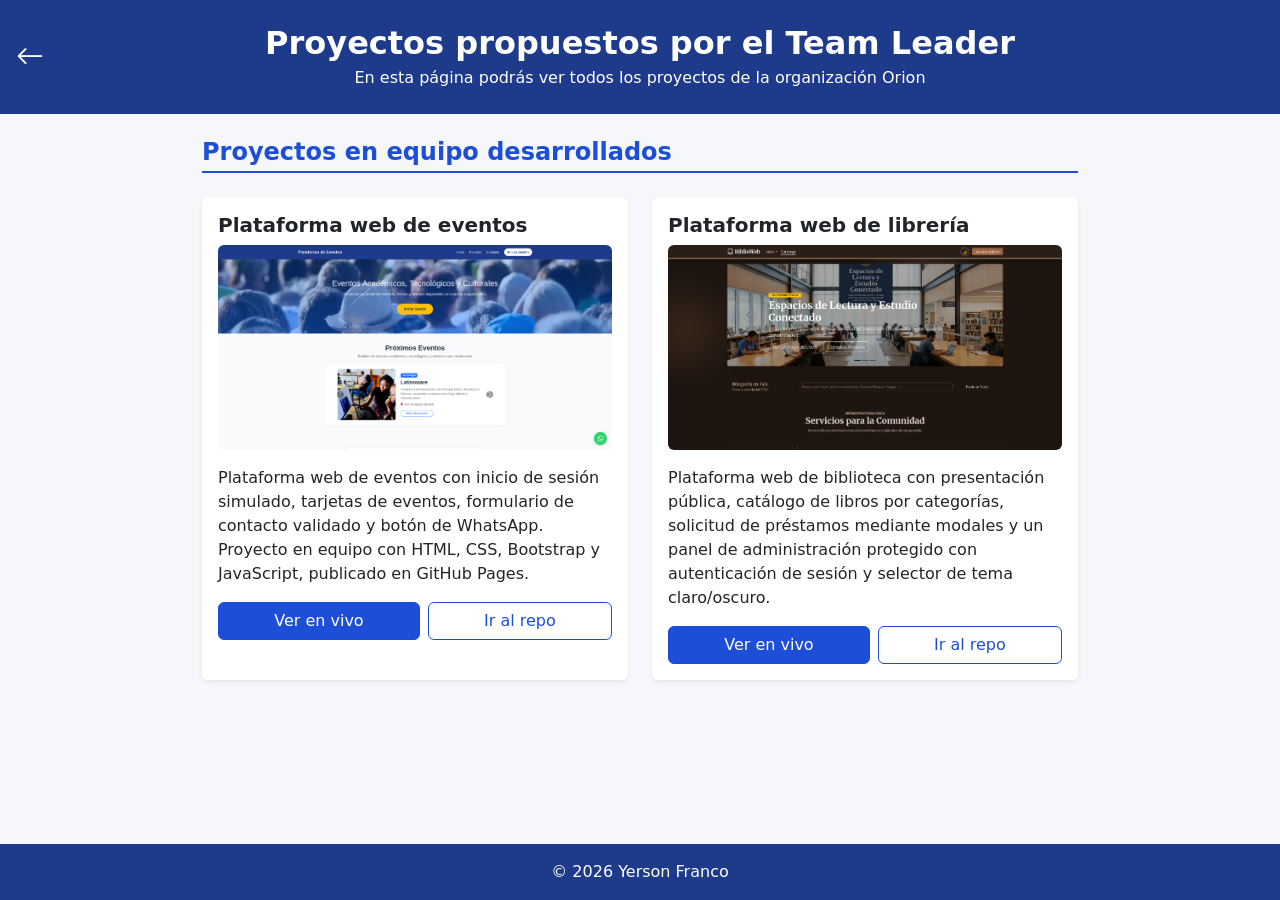
==== pages/group.html @ 95ed57cf "feat: pagina de trabajos grupales" ====
<!DOCTYPE html>
<html lang="es">

<head>
    <meta charset="UTF-8">
    <meta name="viewport" content="width=device-width, initial-scale=1.0">
    <meta name="description"
        content="Portafolio de Yerson Franco, desarrollador de software en formación: presentación, experiencia y proyectos.">
    <title>Proyectos en equipo | Yerson Franco</title>
    <link href="https://cdn.jsdelivr.net/npm/bootstrap@5.3.3/dist/css/bootstrap.min.css" rel="stylesheet">
    <link href="https://cdn.jsdelivr.net/npm/bootstrap-icons@1.11.3/font/bootstrap-icons.min.css" rel="stylesheet">
    <link rel="stylesheet" href="../css/style.css">
</head>

<body style="background-color: #f5f7fa;">

    <header class="bg-oscuro text-white text-center py-4 px-3 position-relative">

        <a href="../index.html" class="position-absolute top-50 start-0 translate-middle-y ms-3 text-white fs-3"
            aria-label="Volver al inicio">
            <i class="bi bi-arrow-left"></i>
        </a>

        <h1 class="h2 fw-bold mb-1">Proyectos propuestos por el Team Leader</h1>
        <p class="mb-0">En esta página podrás ver todos los proyectos de la organización Orion</p>

    </header>

    <main class="container py-4" style="max-width: 900px;">

        <section id="proyectos" class="mb-4">
            <h2 class="h4 fw-bold text-primary border-bottom border-primary border-2 pb-1 mb-4">Proyectos en equipo
                desarrollados
            </h2>

            <div class="row row-cols-1 row-cols-md-2 g-4">


                <div class="col">
                    <article class="card h-100 border-0 shadow-sm">
                        <div class="card-body p-3">
                            <h3 class="h5 fw-bold">Plataforma web de eventos</h3>
                            <img src="../img/eventos.png" class="img-fluid rounded mb-3"
                                alt="Captura proyecto de plataforma de eventos">
                            <p>Plataforma web de eventos con inicio de sesión simulado, tarjetas de eventos, formulario
                                de contacto
                                validado y botón de WhatsApp. Proyecto en equipo con HTML, CSS, Bootstrap y JavaScript,
                                publicado en
                                GitHub Pages.</p>
                            <div class="d-flex flex-wrap gap-2">
                                <a class="btn btn-primary flex-fill"
                                    href="https://carolinnadev.github.io/trabajo_grupal/index.html" target="_blank"
                                    rel="noopener noreferrer">Ver en vivo</a>
                                <a class="btn btn-outline-primary flex-fill"
                                    href="https://github.com/carolinnadev/trabajo_grupal" target="_blank"
                                    rel="noopener noreferrer">Ir al repo</a>
                            </div>
                        </div>
                    </article>
                </div>

                <div class="col">
                    <article class="card h-100 border-0 shadow-sm">
                        <div class="card-body p-3">
                            <h3 class="h5 fw-bold">Plataforma web de librería</h3>
                            <img src="../img/libreria.png" class="img-fluid rounded mb-3"
                                alt="Captura proyecto librería">
                            <p>Plataforma web de biblioteca con presentación pública, catálogo de libros
                                por
                                categorías, solicitud de préstamos mediante modales y un panel de administración
                                protegido con
                                autenticación de sesión y selector de tema claro/oscuro.</p>
                            <div class="d-flex flex-wrap gap-2">
                                <a class="btn btn-primary flex-fill"
                                    href="https://c8-orion.github.io/libreria_bootstrap/" target="_blank"
                                    rel="noopener noreferrer">Ver en vivo</a>
                                <a class="btn btn-outline-primary flex-fill"
                                    href="https://github.com/C8-Orion/libreria_bootstrap" target="_blank"
                                    rel="noopener noreferrer">Ir al repo</a>
                            </div>
                        </div>
                    </article>
                </div>

            </div>
        </section>

    </main>

    <footer class="bg-oscuro text-white text-center py-3">
        <p class="mb-0">© 2026 Yerson Franco</p>
    </footer>

</body>

</html>
---- css/style.css ----
:root {
  --bs-primary: #1d4ed8;
  --bs-primary-rgb: 29, 78, 216;
}

.bg-oscuro {
  background-color: #1e3a8a;
}

.btn-primary {
  --bs-btn-bg: #1d4ed8;
  --bs-btn-border-color: #1d4ed8;
  --bs-btn-hover-bg: #1e3a8a;
  --bs-btn-hover-border-color: #1e3a8a;
  --bs-btn-active-bg: #1e3a8a;
  --bs-btn-active-border-color: #1e3a8a;
}

.btn-outline-primary {
  --bs-btn-color: #1d4ed8;
  --bs-btn-border-color: #1d4ed8;
  --bs-btn-hover-bg: #1e3a8a;
  --bs-btn-hover-border-color: #1e3a8a;
  --bs-btn-active-bg: #1e3a8a;
  --bs-btn-active-border-color: #1e3a8a;
}

html {
  height: 100%;
}

body {
  display: flex;
  flex-direction: column;
  min-height: 100%;
  margin: 0;
}

main {
  flex: 1;
  /* Esto hace que el contenido ocupe todo el espacio libre */
}

footer {
  margin-top: auto;
  /* Empuja el footer siempre al fondo */
}
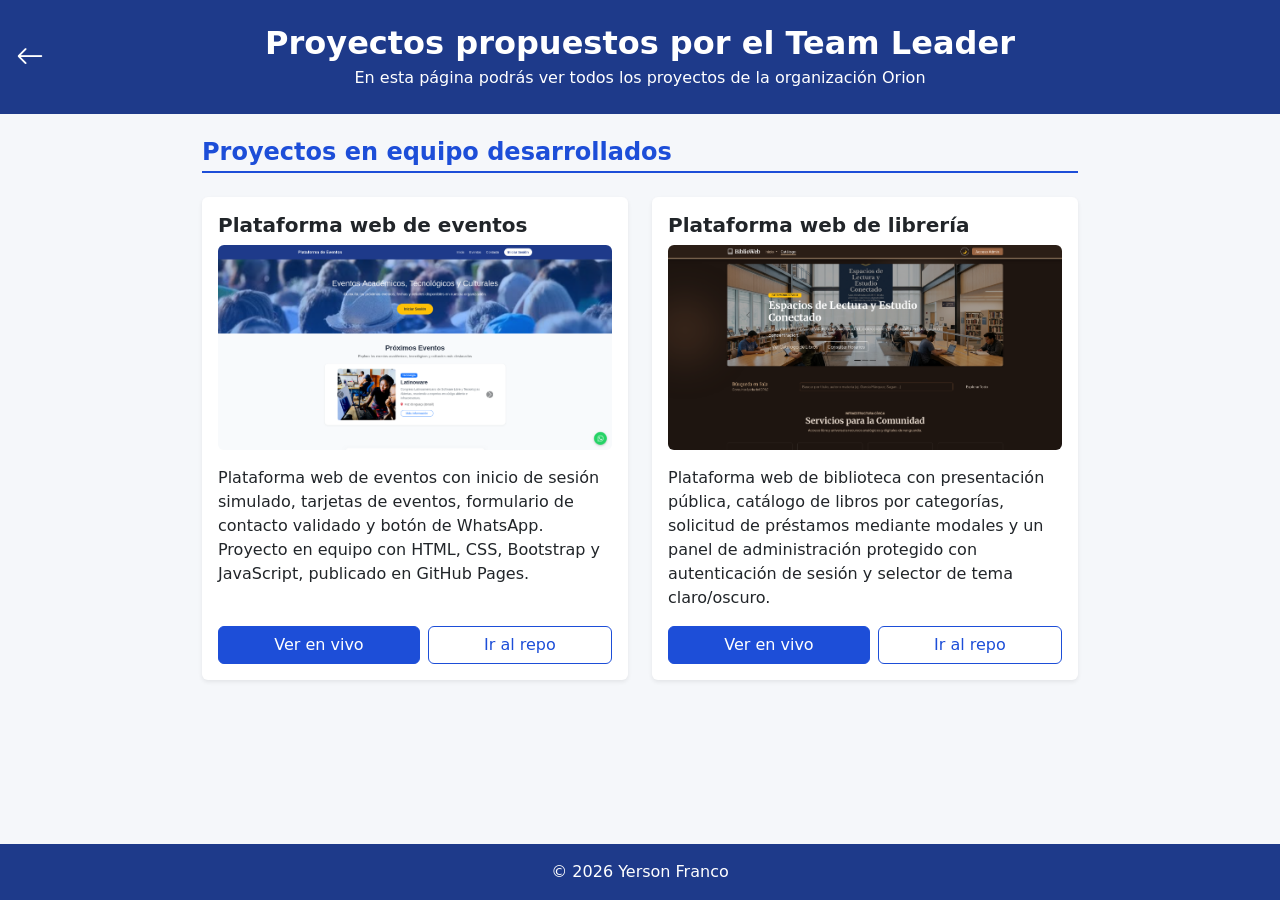
==== commit 43ec7eef: "feat: pagina de trabajos individuales" ====
--- a/pages/group.html
+++ b/pages/group.html
@@ -38,7 +38,7 @@
 
                 <div class="col">
                     <article class="card h-100 border-0 shadow-sm">
-                        <div class="card-body p-3">
+                        <div class="card-body p-3 d-flex flex-column">
                             <h3 class="h5 fw-bold">Plataforma web de eventos</h3>
                             <img src="../img/eventos.png" class="img-fluid rounded mb-3"
                                 alt="Captura proyecto de plataforma de eventos">
@@ -47,7 +47,7 @@
                                 validado y botón de WhatsApp. Proyecto en equipo con HTML, CSS, Bootstrap y JavaScript,
                                 publicado en
                                 GitHub Pages.</p>
-                            <div class="d-flex flex-wrap gap-2">
+                            <div class="d-flex flex-wrap gap-2 mt-auto">
                                 <a class="btn btn-primary flex-fill"
                                     href="https://carolinnadev.github.io/trabajo_grupal/index.html" target="_blank"
                                     rel="noopener noreferrer">Ver en vivo</a>
@@ -61,7 +61,7 @@
 
                 <div class="col">
                     <article class="card h-100 border-0 shadow-sm">
-                        <div class="card-body p-3">
+                        <div class="card-body p-3 d-flex flex-column">
                             <h3 class="h5 fw-bold">Plataforma web de librería</h3>
                             <img src="../img/libreria.png" class="img-fluid rounded mb-3"
                                 alt="Captura proyecto librería">
@@ -70,7 +70,7 @@
                                 categorías, solicitud de préstamos mediante modales y un panel de administración
                                 protegido con
                                 autenticación de sesión y selector de tema claro/oscuro.</p>
-                            <div class="d-flex flex-wrap gap-2">
+                            <div class="d-flex flex-wrap gap-2 mt-auto">
                                 <a class="btn btn-primary flex-fill"
                                     href="https://c8-orion.github.io/libreria_bootstrap/" target="_blank"
                                     rel="noopener noreferrer">Ver en vivo</a>
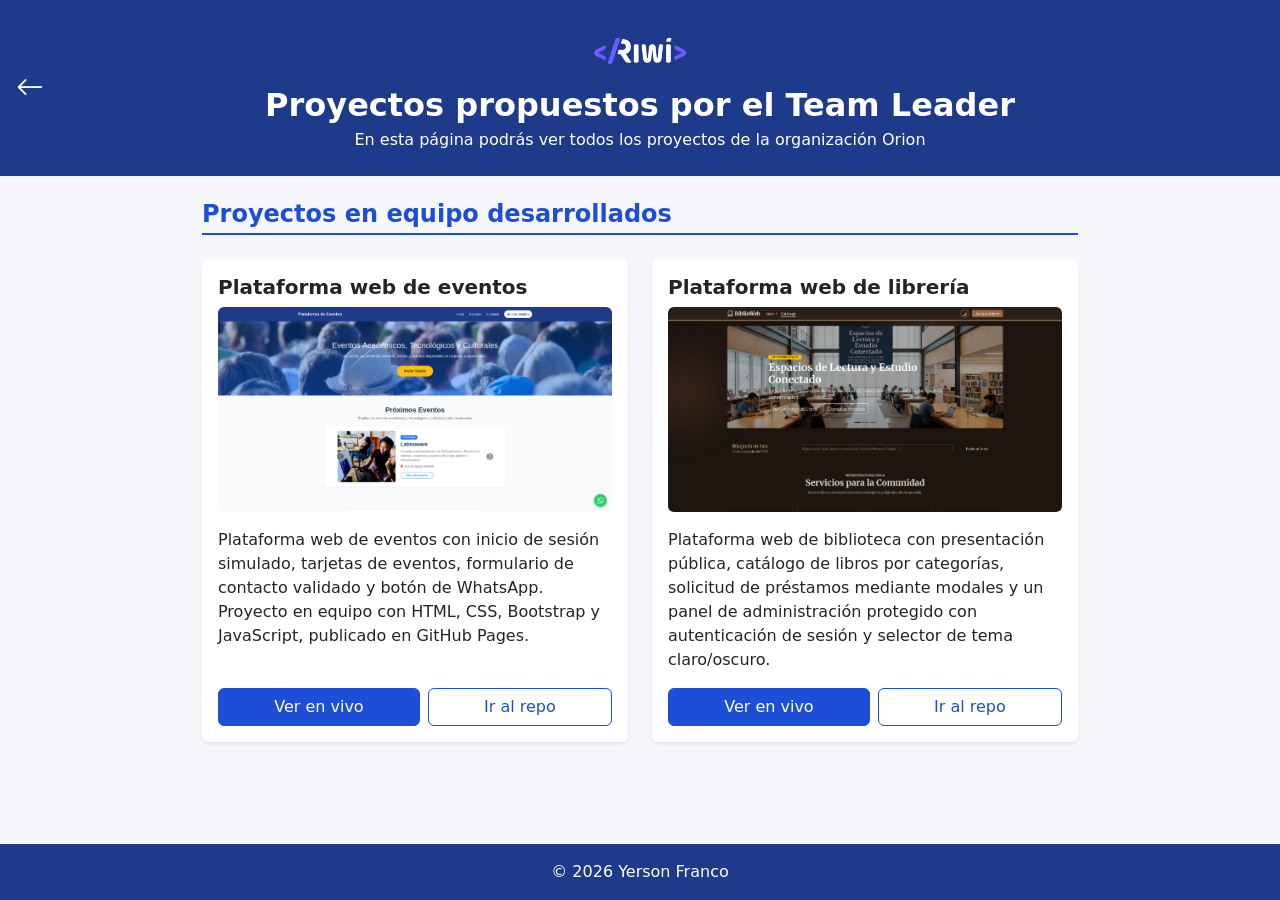
==== commit fb2482d4: "feat: modulo de algoritmia" ====
--- a/pages/group.html
+++ b/pages/group.html
@@ -21,6 +21,7 @@
             <i class="bi bi-arrow-left"></i>
         </a>
 
+        <img class="riwi-logo-subpage" src="../img/riwi.png" alt="Logo de Riwi">
         <h1 class="h2 fw-bold mb-1">Proyectos propuestos por el Team Leader</h1>
         <p class="mb-0">En esta página podrás ver todos los proyectos de la organización Orion</p>
 
@@ -93,4 +94,4 @@
 
 </body>
 
-</html>+</html>
--- a/css/style.css
+++ b/css/style.css
@@ -5,6 +5,41 @@
 
 .bg-oscuro {
   background-color: #1e3a8a;
+}
+
+.site-header-brand {
+  position: relative;
+  max-width: 900px;
+  margin: 0 auto;
+}
+
+.riwi-logo {
+  position: absolute;
+  top: 50%;
+  left: 0;
+  width: 124px;
+  height: 62px;
+  object-fit: contain;
+  transform: translateY(-65%);
+}
+
+.riwi-logo-subpage {
+  display: block;
+  width: 108px;
+  height: 54px;
+  margin: 0 auto 8px;
+  object-fit: contain;
+}
+
+@media (max-width: 576px) {
+  .riwi-logo {
+    position: static;
+    display: block;
+    width: 112px;
+    height: 56px;
+    margin: 0 auto 12px;
+    transform: none;
+  }
 }
 
 .btn-primary {
@@ -23,6 +58,21 @@
   --bs-btn-hover-border-color: #1e3a8a;
   --bs-btn-active-bg: #1e3a8a;
   --bs-btn-active-border-color: #1e3a8a;
+}
+
+.portfolio-thumbnail {
+  display: block;
+  width: 100%;
+  height: 190px;
+  object-fit: contain;
+  object-position: center;
+  margin-inline: auto;
+}
+
+@media (max-width: 576px) {
+  .portfolio-thumbnail {
+    height: 170px;
+  }
 }
 
 html {
@@ -44,4 +94,4 @@
 footer {
   margin-top: auto;
   /* Empuja el footer siempre al fondo */
-}+}
